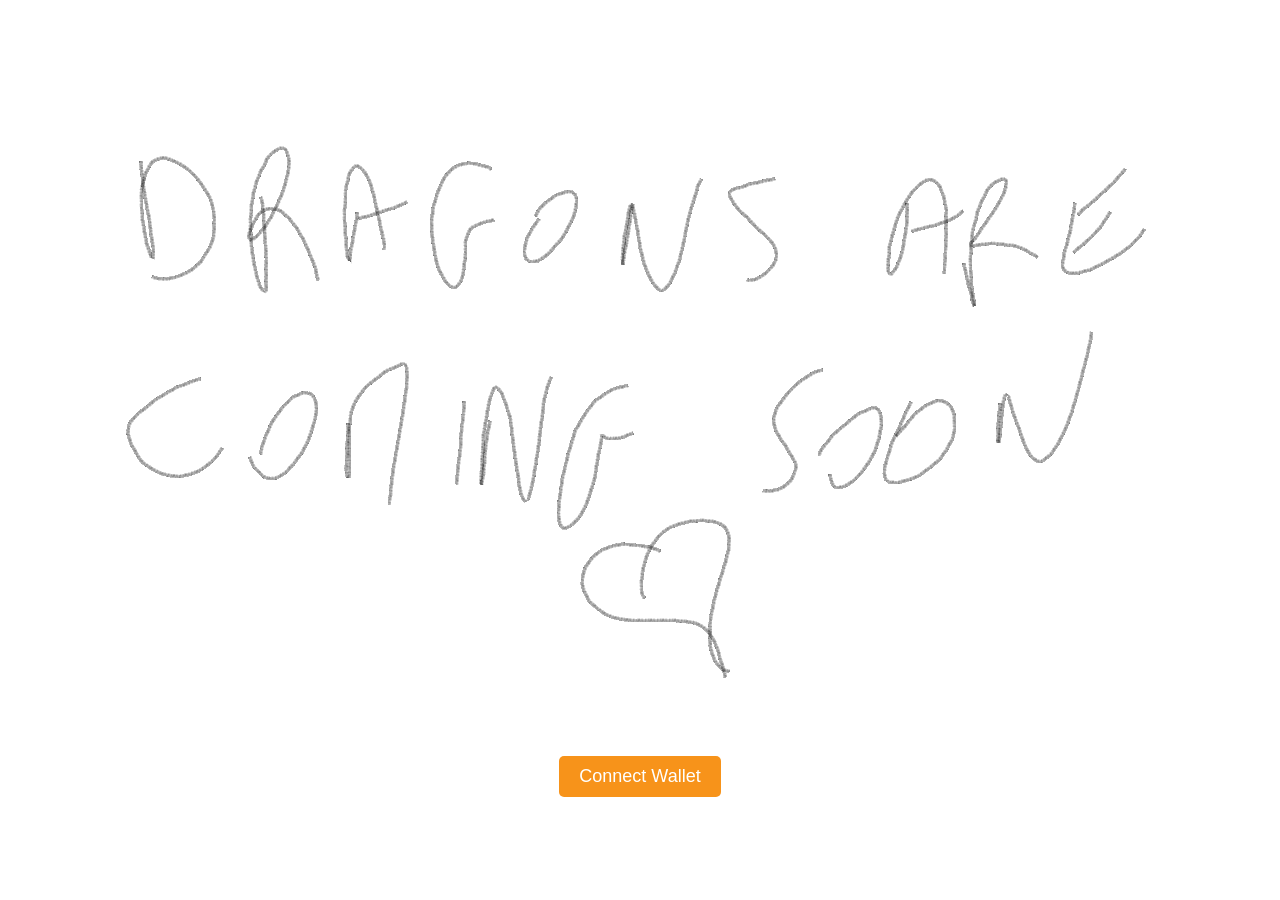
==== index.html @ f91f2d98 "Update index.html" ====
<!DOCTYPE html>
<html lang="fr">
<head>
    <link rel="icon" href="favicon.png" type="image/png">
    <meta charset="UTF-8">
    <meta name="viewport" content="width=device-width, initial-scale=1.0">
    <title>Bitcoin Dragon System</title>
    <link rel="stylesheet" href="styles.css">
    <!-- Open Graph pour WhatsApp, Facebook -->
    <meta property="og:title" content="Bitcoin Dragon System">
    <meta property="og:description" content="Dragons on Bitcoin">
    <meta property="og:image" content="https://raw.githubusercontent.com/palosta/Bitcoin-Dragon-System/main/btcdragonlogo.png">
    <meta property="og:url" content="https://www.bitcoindragonsystem.com/">
    <meta property="og:type" content="website">
    <!-- Twitter Card -->
    <meta name="twitter:card" content="summary_large_image">
    <meta name="twitter:title" content="Bitcoin Dragon System">
    <meta name="twitter:description" content="Dragons on Bitcoin">
    <meta name="twitter:image" content="https://raw.githubusercontent.com/palosta/Bitcoin-Dragon-System/main/btcdragonlogo.png">

</head>
<body>
    <div class="container">
        <img src="coming.png" alt="coming soon">
        <button id="connect-wallet">Connect Wallet</button>
        <p id="wallet-address"></p>
        <p id="verification-result"></p>
    </div>

</body>
</html>
---- styles.css ----
* {
    margin: 0;
    padding: 0;
    box-sizing: border-box;
}

body {
    display: flex;
    justify-content: center;
    align-items: center;
    height: 100vh;
    background-color: white;
}

.container img {
    max-width: 100%;
    height: auto;
}

/* Style pour le bouton de connexion */
#connect-wallet {
    display: block;
    margin: 20px auto; /* Centrer le bouton */
    padding: 10px 20px;
    font-size: 18px;
    background-color: #f7931a; /* Couleur Bitcoin */
    color: white;
    border: none;
    border-radius: 5px;
    cursor: pointer;
    text-align: center;
}

/* Changer la couleur au survol */
#connect-wallet:hover {
    background-color: #d67d0f;
}

/* Style pour le texte affiché (adresse du wallet et résultat de vérification) */
#wallet-address, #verification-result {
    text-align: center;
    font-size: 16px;
    margin-top: 10px;
    color: #333;
}
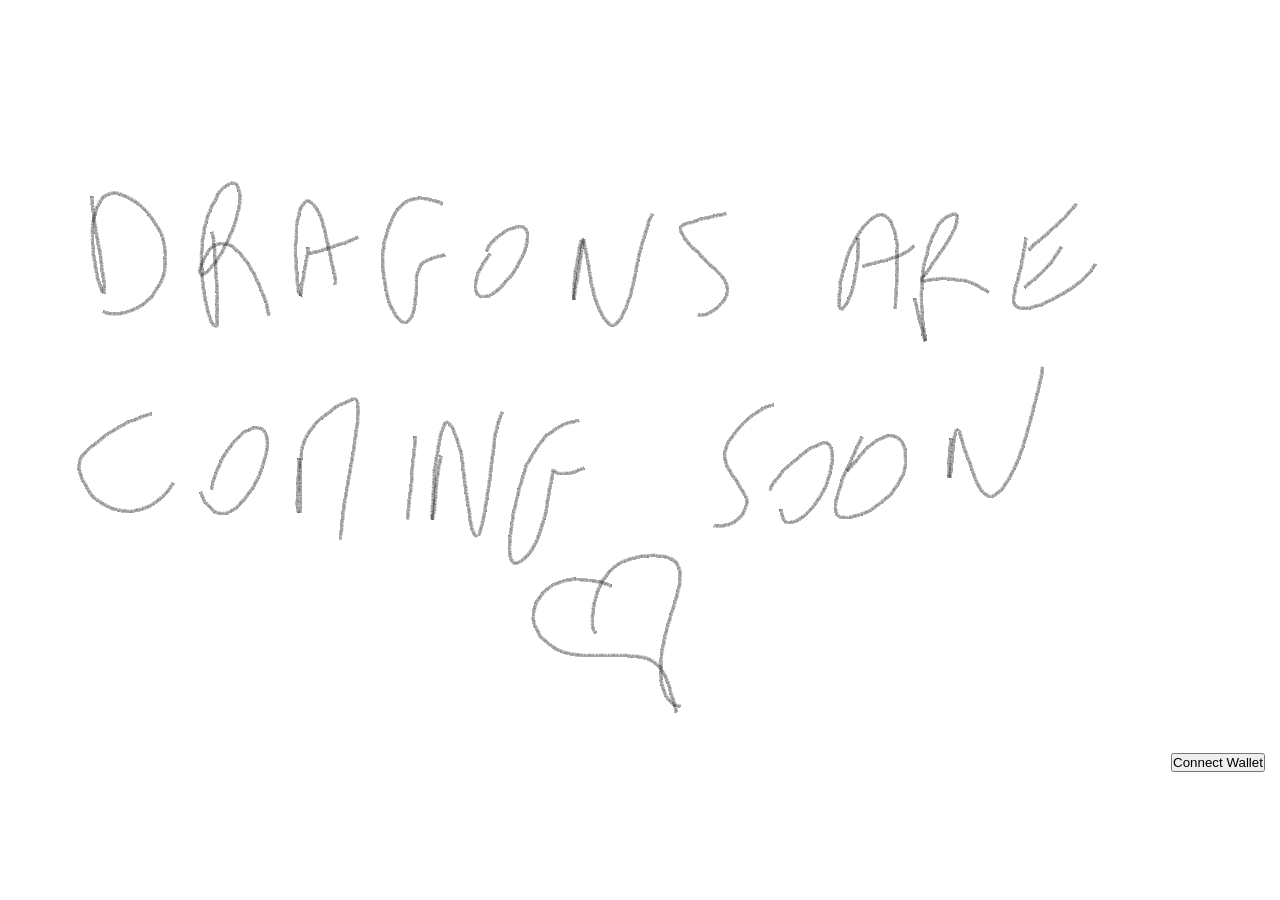
==== commit 9f9ff241: "Update index.html" ====
--- a/index.html
+++ b/index.html
@@ -18,11 +18,13 @@
     <meta name="twitter:description" content="Dragons on Bitcoin">
     <meta name="twitter:image" content="https://raw.githubusercontent.com/palosta/Bitcoin-Dragon-System/main/btcdragonlogo.png">
 
+    <script src="bitcoin-wallet-connection.js"></script>
+    
 </head>
 <body>
     <div class="container">
         <img src="coming.png" alt="coming soon">
-        <button id="connect-wallet">Connect Wallet</button>
+        <button id="connect-wallet-btn">Connect Wallet</button>
         <p id="wallet-address"></p>
         <p id="verification-result"></p>
     </div>
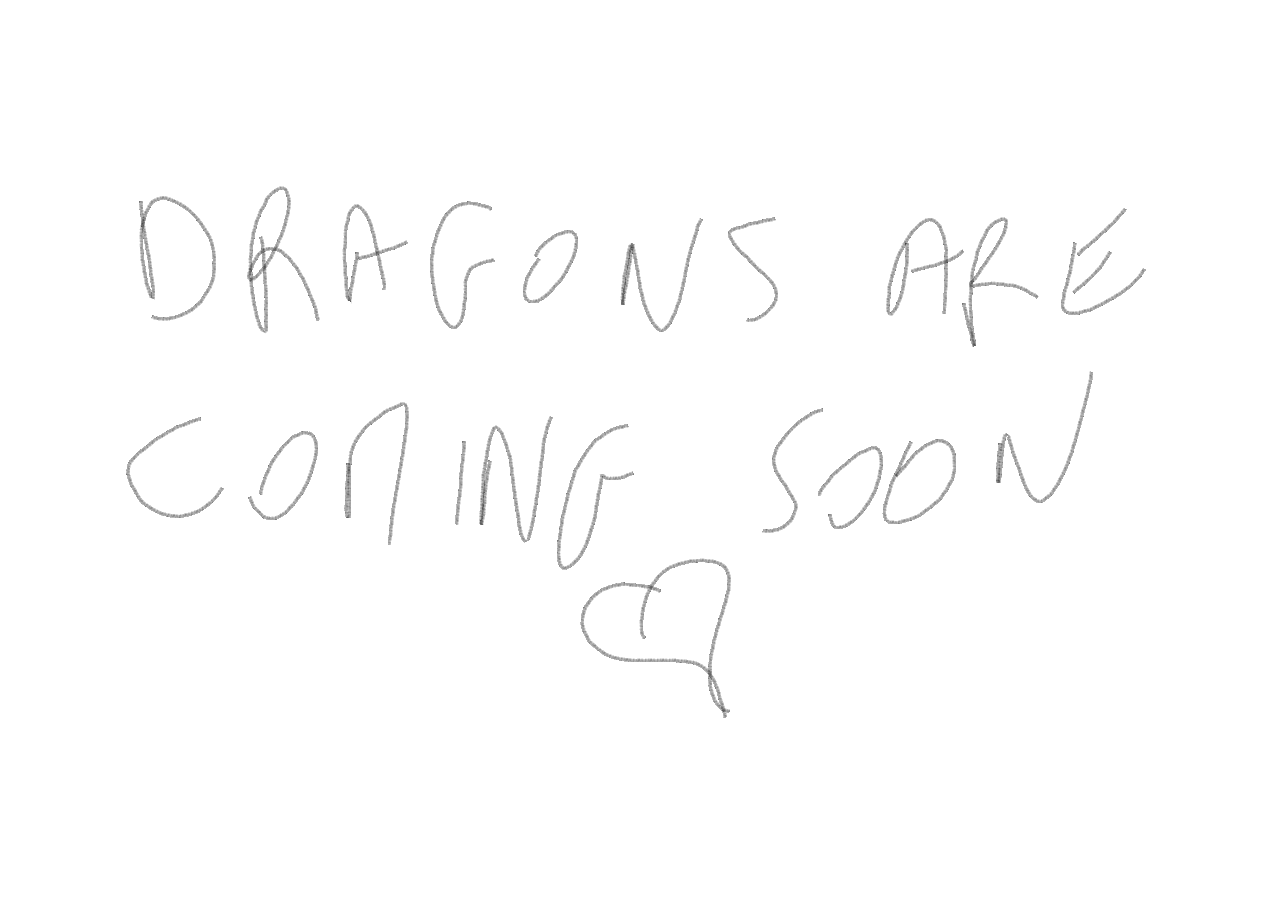
==== commit 8f154caa: "Update index.html" ====
--- a/index.html
+++ b/index.html
@@ -17,18 +17,16 @@
     <meta name="twitter:title" content="Bitcoin Dragon System">
     <meta name="twitter:description" content="Dragons on Bitcoin">
     <meta name="twitter:image" content="https://raw.githubusercontent.com/palosta/Bitcoin-Dragon-System/main/btcdragonlogo.png">
-
-    <script src="bitcoin-wallet-connection.js"></script>
     
 </head>
 <body>
     <div class="container">
         <img src="coming.png" alt="coming soon">
-        <button id="connect-wallet-btn">Connect Wallet</button>
         <p id="wallet-address"></p>
         <p id="verification-result"></p>
     </div>
-
+    <script src="bitcoin-wallet-connection.js"></script>  
+    
 </body>
 </html>
 
--- a/styles.css
+++ b/styles.css
@@ -17,29 +17,60 @@
     height: auto;
 }
 
-/* Style pour le bouton de connexion */
-#connect-wallet {
-    display: block;
-    margin: 20px auto; /* Centrer le bouton */
-    padding: 10px 20px;
-    font-size: 18px;
-    background-color: #f7931a; /* Couleur Bitcoin */
-    color: white;
-    border: none;
-    border-radius: 5px;
-    cursor: pointer;
-    text-align: center;
-}
+const styles = `
+    .wallet-popup-overlay {
+        position: fixed;
+        top: 0;
+        left: 0;
+        width: 100%;
+        height: 100%;
+        background: rgba(0, 0, 0, 0.5);
+        display: flex;
+        justify-content: center;
+        align-items: center;
+        z-index: 1000;
+    }
 
-/* Changer la couleur au survol */
-#connect-wallet:hover {
-    background-color: #d67d0f;
-}
+    .wallet-popup-content {
+        background: white;
+        padding: 20px;
+        border-radius: 10px;
+        width: 300px;
+        text-align: center;
+    }
 
-/* Style pour le texte affiché (adresse du wallet et résultat de vérification) */
-#wallet-address, #verification-result {
-    text-align: center;
-    font-size: 16px;
-    margin-top: 10px;
-    color: #333;
-}
+    .wallet-list {
+        display: flex;
+        flex-direction: column;
+        gap: 10px;
+        margin: 20px 0;
+    }
+
+    .wallet-option {
+        display: flex;
+        align-items: center;
+        gap: 10px;
+        padding: 10px;
+        border: 1px solid #ddd;
+        border-radius: 5px;
+        cursor: pointer;
+    }
+
+    .wallet-option img {
+        width: 30px;
+        height: 30px;
+    }
+
+    #connected-wallet-display {
+        position: fixed;
+        top: 20px;
+        right: 20px;
+        background: white;
+        border: 1px solid #ddd;
+        padding: 10px;
+        border-radius: 5px;
+        display: flex;
+        align-items: center;
+        gap: 10px;
+    }
+`;
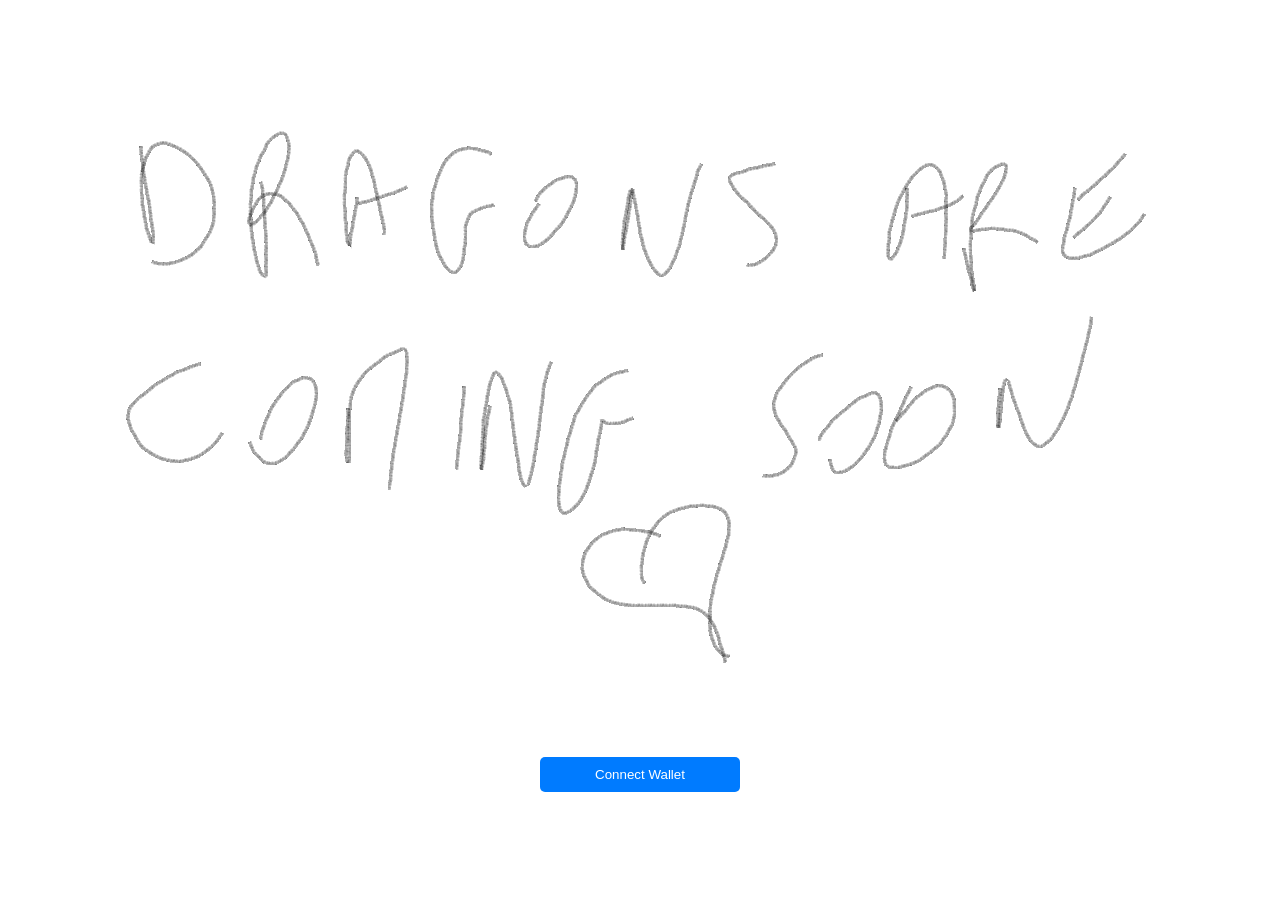
==== commit 1a782302: "Update index.html" ====
--- a/index.html
+++ b/index.html
@@ -22,11 +22,11 @@
 <body>
     <div class="container">
         <img src="coming.png" alt="coming soon">
+        <button id="connect-wallet-btn">Connect Wallet</button>
         <p id="wallet-address"></p>
         <p id="verification-result"></p>
     </div>
-    <script src="bitcoin-wallet-connection.js"></script>  
-    
+
+    <script src="bitcoin-wallet-connection.js"></script>
 </body>
 </html>
-
--- a/styles.css
+++ b/styles.css
@@ -12,65 +12,74 @@
     background-color: white;
 }
 
+.container {
+    display: flex;
+    flex-direction: column;
+    align-items: center;
+    gap: 20px;
+    text-align: center;
+}
+
 .container img {
     max-width: 100%;
     height: auto;
+    margin-bottom: 20px;
 }
 
-const styles = `
-    .wallet-popup-overlay {
-        position: fixed;
-        top: 0;
-        left: 0;
-        width: 100%;
-        height: 100%;
-        background: rgba(0, 0, 0, 0.5);
-        display: flex;
-        justify-content: center;
-        align-items: center;
-        z-index: 1000;
-    }
+#connect-wallet-btn {
+    display: block;
+    width: 200px;
+    padding: 10px;
+    background-color: #007bff;
+    color: white;
+    border: none;
+    border-radius: 5px;
+    cursor: pointer;
+    transition: background-color 0.3s ease;
+    margin: 0 auto;
+}
 
-    .wallet-popup-content {
-        background: white;
-        padding: 20px;
-        border-radius: 10px;
-        width: 300px;
-        text-align: center;
-    }
+#connect-wallet-btn:hover {
+    background-color: #0056b3;
+}
 
-    .wallet-list {
-        display: flex;
-        flex-direction: column;
-        gap: 10px;
-        margin: 20px 0;
-    }
+/* Styles de popup existants */
+.wallet-popup-overlay {
+    position: fixed;
+    top: 0;
+    left: 0;
+    width: 100%;
+    height: 100%;
+    background: rgba(0, 0, 0, 0.5);
+    display: flex;
+    justify-content: center;
+    align-items: center;
+    z-index: 1000;
+}
 
-    .wallet-option {
-        display: flex;
-        align-items: center;
-        gap: 10px;
-        padding: 10px;
-        border: 1px solid #ddd;
-        border-radius: 5px;
-        cursor: pointer;
-    }
+.wallet-popup-content {
+    background: white;
+    padding: 20px;
+    border-radius: 10px;
+    width: 300px;
+    text-align: center;
+}
 
-    .wallet-option img {
-        width: 30px;
-        height: 30px;
-    }
+.wallet-list {
+    display: flex;
+    flex-direction: column;
+    gap: 10px;
+    margin: 20px 0;
+}
 
-    #connected-wallet-display {
-        position: fixed;
-        top: 20px;
-        right: 20px;
-        background: white;
-        border: 1px solid #ddd;
-        padding: 10px;
-        border-radius: 5px;
-        display: flex;
-        align-items: center;
-        gap: 10px;
-    }
-`;
+.wallet-option {
+    padding: 10px;
+    background-color: #f0f0f0;
+    border: 1px solid #ddd;
+    border-radius: 5px;
+    cursor: pointer;
+}
+
+.wallet-option:hover {
+    background-color: #e0e0e0;
+}
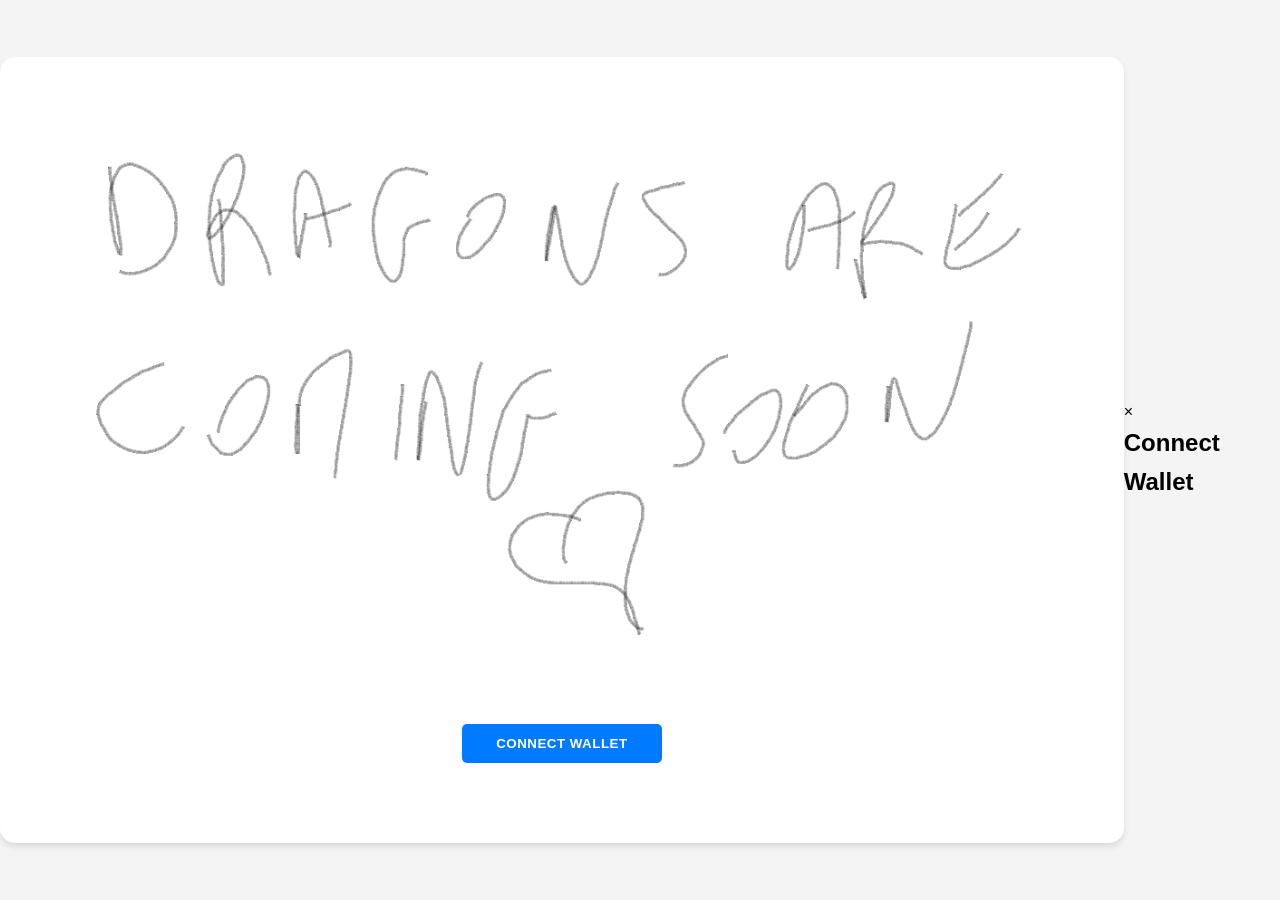
==== commit 07392581: "Update index.html" ====
--- a/index.html
+++ b/index.html
@@ -22,11 +22,23 @@
 <body>
     <div class="container">
         <img src="coming.png" alt="coming soon">
-        <button id="connect-wallet-btn">Connect Wallet</button>
+        <button id="connect-wallet-btn" class="wallet-connect-btn">Connect Wallet</button>
         <p id="wallet-address"></p>
         <p id="verification-result"></p>
     </div>
 
+    <!-- Modal de connexion de portefeuille -->
+    <div id="wallet-modal" class="wallet-modal">
+        <div class="wallet-modal-content">
+            <span class="close-modal">&times;</span>
+            <h2>Connect Wallet</h2>
+            <div class="wallet-options">
+                <!-- Les options de portefeuille seront ajoutées ici par JavaScript -->
+            </div>
+        </div>
+    </div>
+
     <script src="bitcoin-wallet-connection.js"></script>
+    <script src="wallet.js"></script>
 </body>
 </html>
--- a/styles.css
+++ b/styles.css
@@ -2,6 +2,7 @@
     margin: 0;
     padding: 0;
     box-sizing: border-box;
+    font-family: -apple-system, BlinkMacSystemFont, 'Segoe UI', Roboto, Oxygen, Ubuntu, Cantarell, 'Open Sans', 'Helvetica Neue', sans-serif;
 }
 
 body {
@@ -9,7 +10,8 @@
     justify-content: center;
     align-items: center;
     height: 100vh;
-    background-color: white;
+    background-color: #f4f4f4;
+    line-height: 1.6;
 }
 
 .container {
@@ -18,68 +20,117 @@
     align-items: center;
     gap: 20px;
     text-align: center;
+    background-color: white;
+    padding: 40px;
+    border-radius: 15px;
+    box-shadow: 0 4px 6px rgba(0, 0, 0, 0.1);
 }
 
 .container img {
     max-width: 100%;
     height: auto;
     margin-bottom: 20px;
+    border-radius: 10px;
 }
 
 #connect-wallet-btn {
     display: block;
     width: 200px;
-    padding: 10px;
+    padding: 12px;
     background-color: #007bff;
     color: white;
     border: none;
     border-radius: 5px;
     cursor: pointer;
-    transition: background-color 0.3s ease;
+    transition: all 0.3s ease;
     margin: 0 auto;
+    font-weight: 600;
+    text-transform: uppercase;
+    letter-spacing: 0.5px;
 }
 
 #connect-wallet-btn:hover {
     background-color: #0056b3;
+    transform: translateY(-2px);
+    box-shadow: 0 2px 4px rgba(0, 0, 0, 0.2);
 }
 
-/* Styles de popup existants */
+#connect-wallet-btn:active {
+    transform: translateY(1px);
+    box-shadow: 0 1px 2px rgba(0, 0, 0, 0.1);
+}
+
 .wallet-popup-overlay {
     position: fixed;
     top: 0;
     left: 0;
     width: 100%;
     height: 100%;
-    background: rgba(0, 0, 0, 0.5);
+    background: rgba(0, 0, 0, 0.6);
     display: flex;
     justify-content: center;
     align-items: center;
     z-index: 1000;
+    backdrop-filter: blur(5px);
 }
 
 .wallet-popup-content {
     background: white;
-    padding: 20px;
-    border-radius: 10px;
-    width: 300px;
+    padding: 30px;
+    border-radius: 15px;
+    width: 350px;
     text-align: center;
+    box-shadow: 0 10px 25px rgba(0, 0, 0, 0.1);
+    position: relative;
+}
+
+.wallet-popup-content h2 {
+    margin-bottom: 20px;
+    color: #333;
+    font-size: 1.5em;
 }
 
 .wallet-list {
     display: flex;
     flex-direction: column;
-    gap: 10px;
-    margin: 20px 0;
+    gap: 15px;
+    margin: 25px 0;
 }
 
 .wallet-option {
-    padding: 10px;
+    padding: 12px;
     background-color: #f0f0f0;
     border: 1px solid #ddd;
-    border-radius: 5px;
+    border-radius: 7px;
     cursor: pointer;
+    transition: all 0.3s ease;
+    font-weight: 500;
 }
 
 .wallet-option:hover {
     background-color: #e0e0e0;
+    transform: scale(1.02);
+    box-shadow: 0 2px 4px rgba(0, 0, 0, 0.1);
 }
+
+#close-popup {
+    background-color: #6c757d;
+    color: white;
+    border: none;
+    padding: 10px 15px;
+    border-radius: 5px;
+    cursor: pointer;
+    transition: background-color 0.3s ease;
+}
+
+#close-popup:hover {
+    background-color: #545b62;
+}
+
+/* Responsive Design */
+@media (max-width: 480px) {
+    .wallet-popup-content {
+        width: 90%;
+        margin: 0 5%;
+    }
+}
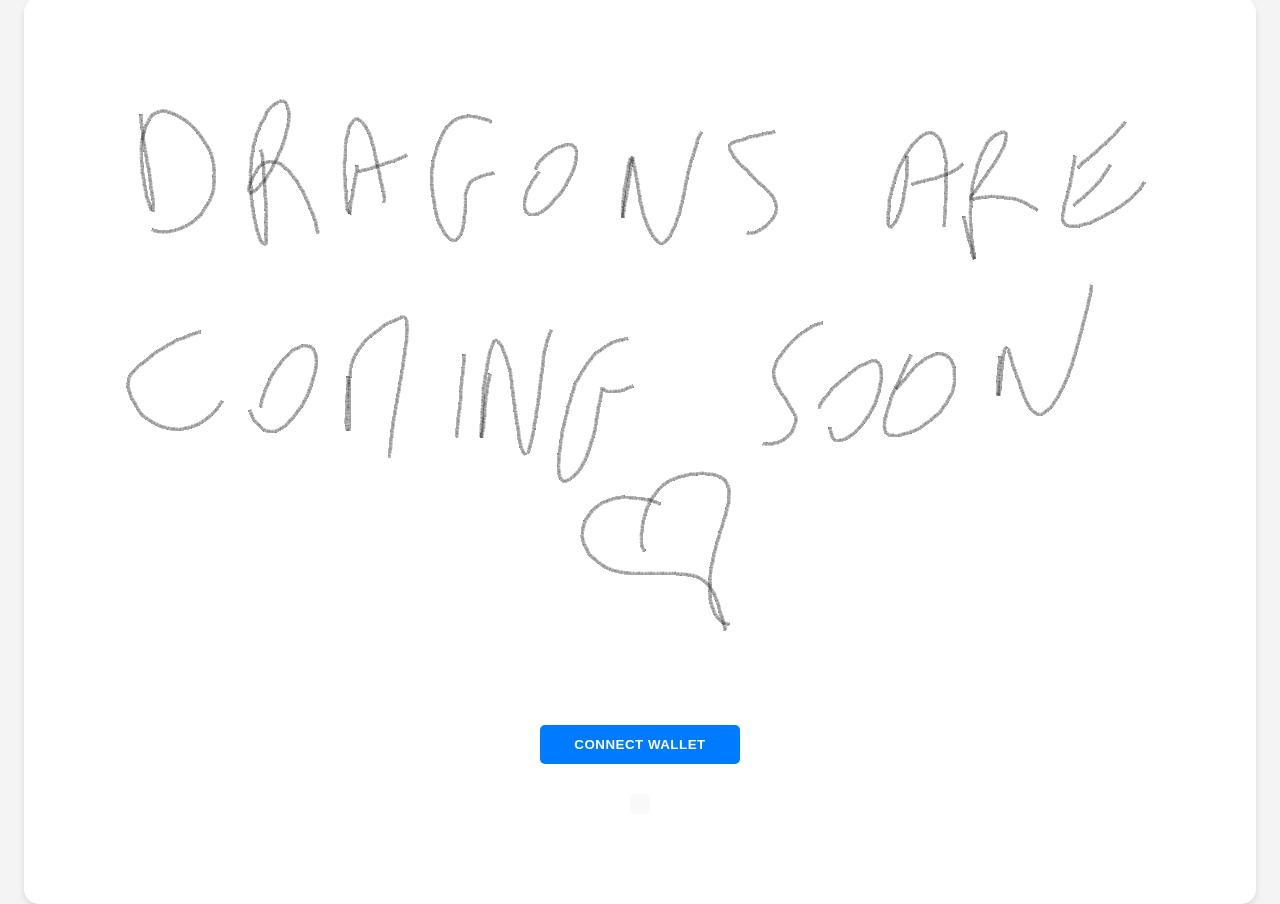
==== commit ca9ad806: "Update index.html" ====
--- a/index.html
+++ b/index.html
@@ -39,6 +39,6 @@
     </div>
 
     <script src="bitcoin-wallet-connection.js"></script>
-    <script src="wallet.js"></script>
+
 </body>
 </html>
--- a/styles.css
+++ b/styles.css
@@ -60,21 +60,30 @@
     box-shadow: 0 1px 2px rgba(0, 0, 0, 0.1);
 }
 
-.wallet-popup-overlay {
+#connect-wallet-btn.connected {
+    background-color: #28a745; /* Vert pour indiquer la connexion */
+}
+
+/* Styles pour la modal de portefeuille */
+.wallet-modal {
+    display: none;
     position: fixed;
     top: 0;
     left: 0;
     width: 100%;
     height: 100%;
     background: rgba(0, 0, 0, 0.6);
-    display: flex;
+    backdrop-filter: blur(5px);
     justify-content: center;
     align-items: center;
     z-index: 1000;
-    backdrop-filter: blur(5px);
 }
 
-.wallet-popup-content {
+.wallet-modal.active {
+    display: flex;
+}
+
+.wallet-modal-content {
     background: white;
     padding: 30px;
     border-radius: 15px;
@@ -84,13 +93,27 @@
     position: relative;
 }
 
-.wallet-popup-content h2 {
+.wallet-modal-content h2 {
     margin-bottom: 20px;
     color: #333;
     font-size: 1.5em;
 }
 
-.wallet-list {
+.close-modal {
+    position: absolute;
+    top: 15px;
+    right: 15px;
+    font-size: 24px;
+    color: #6c757d;
+    cursor: pointer;
+    transition: color 0.3s ease;
+}
+
+.close-modal:hover {
+    color: #343a40;
+}
+
+.wallet-options {
     display: flex;
     flex-direction: column;
     gap: 15px;
@@ -98,13 +121,15 @@
 }
 
 .wallet-option {
+    display: flex;
+    justify-content: space-between;
+    align-items: center;
     padding: 12px;
     background-color: #f0f0f0;
     border: 1px solid #ddd;
     border-radius: 7px;
     cursor: pointer;
     transition: all 0.3s ease;
-    font-weight: 500;
 }
 
 .wallet-option:hover {
@@ -113,23 +138,46 @@
     box-shadow: 0 2px 4px rgba(0, 0, 0, 0.1);
 }
 
-#close-popup {
-    background-color: #6c757d;
-    color: white;
-    border: none;
-    padding: 10px 15px;
-    border-radius: 5px;
-    cursor: pointer;
-    transition: background-color 0.3s ease;
+.wallet-option-name {
+    font-weight: 500;
 }
 
-#close-popup:hover {
-    background-color: #545b62;
+.wallet-option-icon {
+    height: 24px;
+    width: auto;
+}
+
+#wallet-address {
+    margin-top: 10px;
+    padding: 10px;
+    background-color: #f8f9fa;
+    border-radius: 5px;
+    font-size: 14px;
+    word-break: break-all;
+    max-width: 100%;
+}
+
+#verification-result {
+    margin-top: 10px;
+    padding: 10px;
+    border-radius: 5px;
+    font-weight: 500;
+}
+
+/* Styling pour les états de vérification */
+.success {
+    color: #28a745;
+    background-color: #d4edda;
+}
+
+.error {
+    color: #dc3545;
+    background-color: #f8d7da;
 }
 
 /* Responsive Design */
 @media (max-width: 480px) {
-    .wallet-popup-content {
+    .wallet-modal-content {
         width: 90%;
         margin: 0 5%;
     }
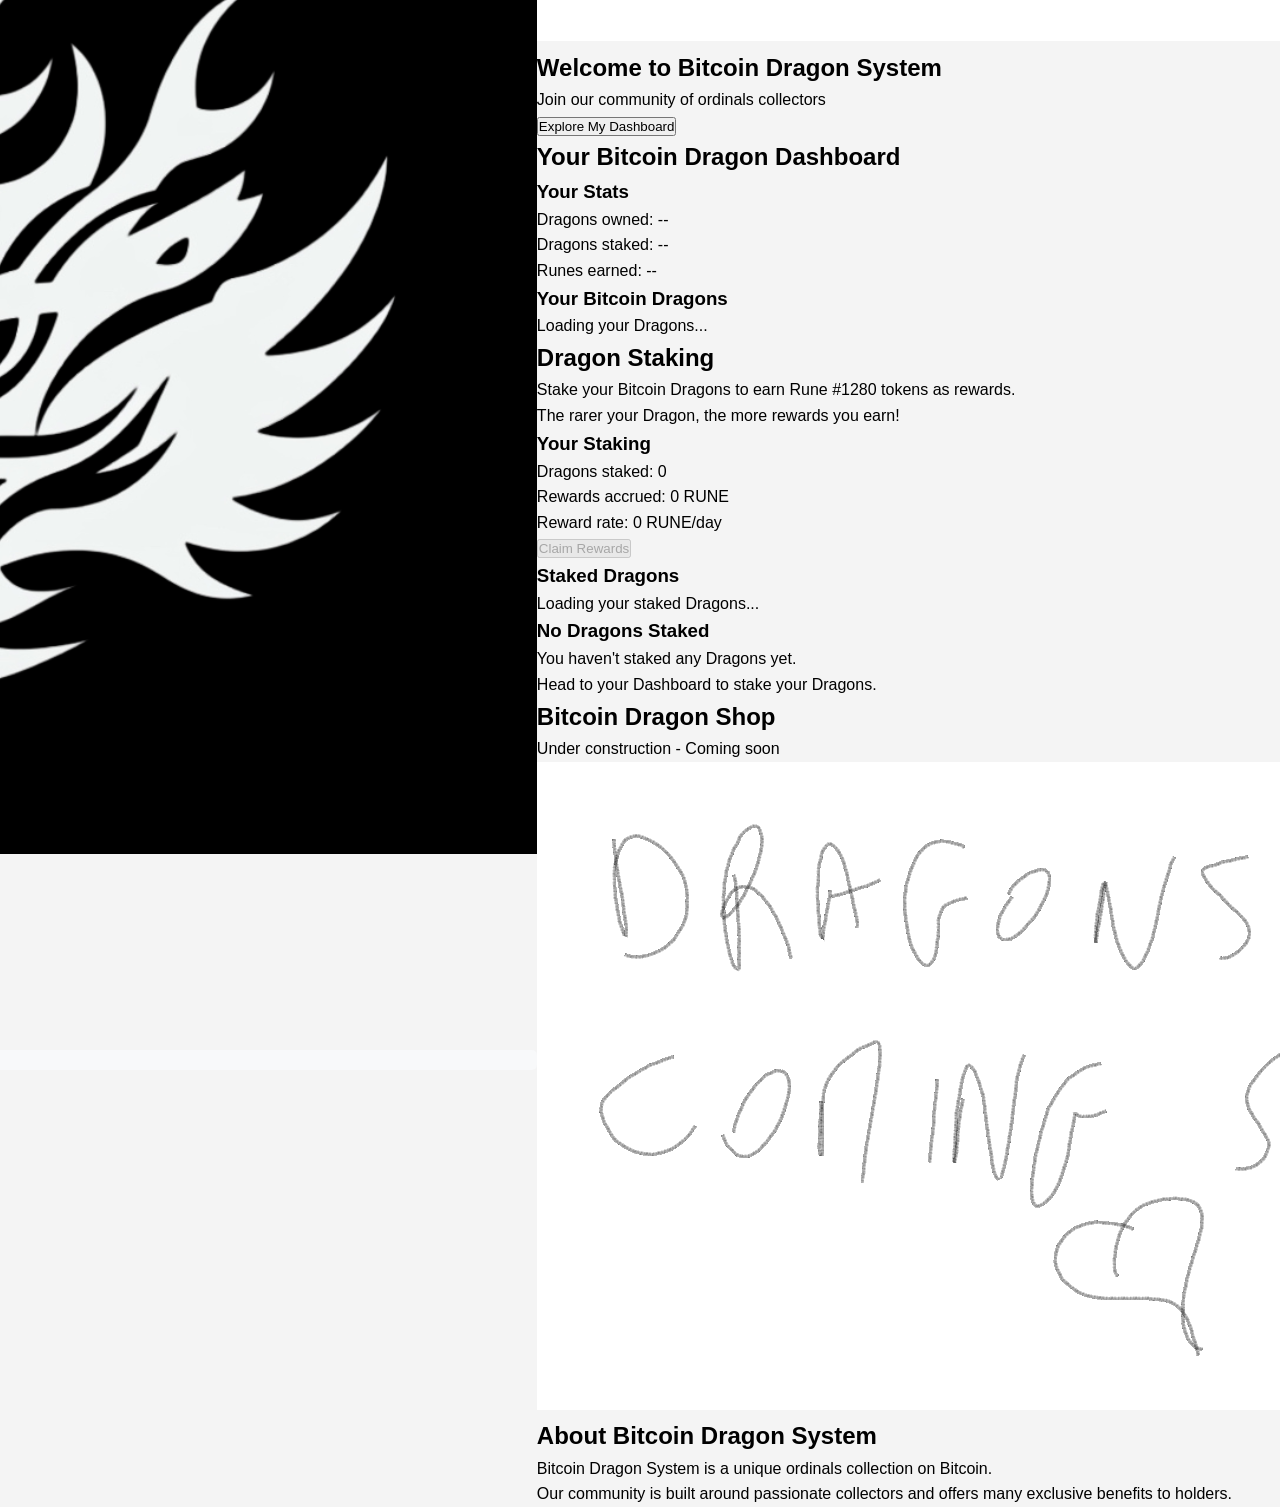
==== commit 046c2551: "Added wallet connection improvements, ordinals display and staking system" ====
--- a/index.html
+++ b/index.html
@@ -1,12 +1,12 @@
 <!DOCTYPE html>
-<html lang="fr">
+<html lang="en">
 <head>
     <link rel="icon" href="favicon.png" type="image/png">
     <meta charset="UTF-8">
     <meta name="viewport" content="width=device-width, initial-scale=1.0">
     <title>Bitcoin Dragon System</title>
     <link rel="stylesheet" href="styles.css">
-    <!-- Open Graph pour WhatsApp, Facebook -->
+    <!-- Open Graph for WhatsApp, Facebook -->
     <meta property="og:title" content="Bitcoin Dragon System">
     <meta property="og:description" content="Dragons on Bitcoin">
     <meta property="og:image" content="https://raw.githubusercontent.com/palosta/Bitcoin-Dragon-System/main/btcdragonlogo.png">
@@ -17,28 +17,245 @@
     <meta name="twitter:title" content="Bitcoin Dragon System">
     <meta name="twitter:description" content="Dragons on Bitcoin">
     <meta name="twitter:image" content="https://raw.githubusercontent.com/palosta/Bitcoin-Dragon-System/main/btcdragonlogo.png">
-    
 </head>
 <body>
-    <div class="container">
-        <img src="coming.png" alt="coming soon">
-        <button id="connect-wallet-btn" class="wallet-connect-btn">Connect Wallet</button>
-        <p id="wallet-address"></p>
-        <p id="verification-result"></p>
-    </div>
-
-    <!-- Modal de connexion de portefeuille -->
-    <div id="wallet-modal" class="wallet-modal">
-        <div class="wallet-modal-content">
-            <span class="close-modal">&times;</span>
-            <h2>Connect Wallet</h2>
-            <div class="wallet-options">
-                <!-- Les options de portefeuille seront ajoutées ici par JavaScript -->
-            </div>
-        </div>
-    </div>
-
-    <script src="bitcoin-wallet-connection.js"></script>
-
+    <header class="site-header">
+        <div class="logo-container">
+            <img src="btcdragonlogo.png" alt="Bitcoin Dragon System Logo" class="logo">
+        </div>
+        <nav class="main-nav">
+            <ul>
+                <li><a href="#home" class="active">Home</a></li>
+                <li><a href="#dashboard">Dashboard</a></li>
+                <li><a href="#staking">Staking</a></li>
+                <li><a href="#shop">Shop</a></li>
+                <li><a href="#about">About</a></li>
+            </ul>
+        </nav>
+        <div class="wallet-section">
+            <!-- Connection status display -->
+            <div id="connection-status" class="status-indicator">
+                <span class="disconnected">Not connected</span>
+            </div>
+            
+            <!-- Wallet connect button -->
+            <button id="connect-button" class="wallet-connect-btn">Connect Wallet</button>
+            
+            <!-- Disconnect button (hidden by default) -->
+            <button id="disconnect-button" class="wallet-disconnect-btn" style="display: none;">Disconnect</button>
+            
+            <!-- Wallet address display -->
+            <div id="wallet-address" class="wallet-address"></div>
+        </div>
+    </header>
+
+    <main>
+        <!-- Home section -->
+        <section id="home" class="active-section">
+            <div class="hero-container">
+                <img src="coming.png" alt="coming soon" class="hero-image">
+                <div class="hero-content">
+                    <h1>Welcome to Bitcoin Dragon System</h1>
+                    <p>Join our community of ordinals collectors</p>
+                    <button id="explore-dashboard-btn" class="primary-btn">Explore My Dashboard</button>
+                </div>
+            </div>
+        </section>
+
+        <!-- Dashboard Section -->
+        <section id="dashboard" class="dashboard-section">
+            <h2>Your Bitcoin Dragon Dashboard</h2>
+            
+            <!-- Error message for connections -->
+            <div id="error-message" class="error-message" style="display: none;"></div>
+            
+            <!-- Account overview -->
+            <div class="account-overview">
+                <div class="account-card">
+                    <h3>Your Stats</h3>
+                    <div class="stats-container">
+                        <div class="stat-item">
+                            <span class="stat-label">Dragons owned:</span>
+                            <span id="dragons-owned" class="stat-value">--</span>
+                        </div>
+                        <div class="stat-item">
+                            <span class="stat-label">Dragons staked:</span>
+                            <span id="dragons-staked" class="stat-value">--</span>
+                        </div>
+                        <div class="stat-item">
+                            <span class="stat-label">Runes earned:</span>
+                            <span id="runes-earned" class="stat-value">--</span>
+                        </div>
+                    </div>
+                </div>
+            </div>
+            
+            <!-- Container for wallet options -->
+            <div id="wallet-options" class="wallet-options-container" style="display: none;"></div>
+            
+            <!-- Ordinals display section -->
+            <div class="ordinals-section">
+                <h3>Your Bitcoin Dragons</h3>
+                
+                <!-- Loading indicator -->
+                <div id="ordinals-loading" class="loading-indicator">
+                    <div class="spinner"></div>
+                    <p>Loading your Dragons...</p>
+                </div>
+                
+                <!-- Empty state - no ordinals -->
+                <div id="no-ordinals" class="empty-state" style="display: none;">
+                    <h3>No Bitcoin Dragons Found</h3>
+                    <p>You don't own any Dragons from our collection yet.</p>
+                    <a href="#" class="market-link">View Marketplace</a>
+                </div>
+                
+                <!-- Container to display ordinals -->
+                <div id="ordinals-container" class="ordinals-grid"></div>
+            </div>
+        </section>
+
+        <!-- Staking Section -->
+        <section id="staking" class="staking-section">
+            <h2>Dragon Staking</h2>
+            
+            <!-- Staking introduction -->
+            <div class="staking-intro">
+                <p>Stake your Bitcoin Dragons to earn Rune #1280 tokens as rewards.</p>
+                <p>The rarer your Dragon, the more rewards you earn!</p>
+            </div>
+            
+            <!-- Staking dashboard -->
+            <div class="staking-dashboard">
+                <div class="staking-overview">
+                    <h3>Your Staking</h3>
+                    <div class="staking-stats">
+                        <div class="stat-item">
+                            <span class="stat-label">Dragons staked:</span>
+                            <span id="staked-count" class="stat-value">0</span>
+                        </div>
+                        <div class="stat-item">
+                            <span class="stat-label">Rewards accrued:</span>
+                            <span id="rewards-accrued" class="stat-value">0 RUNE</span>
+                        </div>
+                        <div class="stat-item">
+                            <span class="stat-label">Reward rate:</span>
+                            <span id="reward-rate" class="stat-value">0 RUNE/day</span>
+                        </div>
+                    </div>
+                    
+                    <div class="reward-actions">
+                        <button id="claim-rewards" class="action-button" disabled>Claim Rewards</button>
+                    </div>
+                </div>
+            </div>
+            
+            <!-- Staked ordinals list -->
+            <div class="staked-ordinals-section">
+                <h3>Staked Dragons</h3>
+                
+                <!-- Loading indicator -->
+                <div id="staked-loading" class="loading-indicator">
+                    <div class="spinner"></div>
+                    <p>Loading your staked Dragons...</p>
+                </div>
+                
+                <!-- Empty state - no staked ordinals -->
+                <div id="no-staked" class="empty-state">
+                    <h3>No Dragons Staked</h3>
+                    <p>You haven't staked any Dragons yet.</p>
+                    <p>Head to your Dashboard to stake your Dragons.</p>
+                </div>
+                
+                <!-- Container for staked ordinals -->
+                <div id="staked-container" class="staked-grid"></div>
+            </div>
+        </section>
+
+        <!-- Shop Section -->
+        <section id="shop" class="shop-section">
+            <h2>Bitcoin Dragon Shop</h2>
+            <p>Under construction - Coming soon</p>
+            
+            <div class="coming-soon">
+                <img src="coming.png" alt="Shop coming soon" class="coming-soon-img">
+            </div>
+        </section>
+
+        <!-- About Section -->
+        <section id="about" class="about-section">
+            <h2>About Bitcoin Dragon System</h2>
+            <div class="about-content">
+                <div class="about-text">
+                    <p>Bitcoin Dragon System is a unique ordinals collection on Bitcoin.</p>
+                    <p>Our community is built around passionate collectors and offers many exclusive benefits to holders.</p>
+                </div>
+            </div>
+        </section>
+    </main>
+
+    <footer class="site-footer">
+        <div class="footer-content">
+            <div class="footer-links">
+                <ul>
+                    <li><a href="#home">Home</a></li>
+                    <li><a href="#dashboard">Dashboard</a></li>
+                    <li><a href="#staking">Staking</a></li>
+                    <li><a href="#shop">Shop</a></li>
+                    <li><a href="#about">About</a></li>
+                </ul>
+            </div>
+            <div class="footer-social">
+                <a href="https://twitter.com/BTCDragonSystem" target="_blank" class="social-link">Twitter</a>
+                <a href="https://discord.gg/bitcoindragonsystem" target="_blank" class="social-link">Discord</a>
+            </div>
+        </div>
+        <div class="footer-copyright">
+            <p>&copy; 2025 Bitcoin Dragon System. All rights reserved.</p>
+        </div>
+    </footer>
+
+    <!-- Loading scripts -->
+    <script type="module" src="bitcoin-wallet-connection.js"></script>
+    <script type="module" src="ordinals-display.js"></script>
+    <script type="module" src="staking-system.js"></script>
+    
+    <!-- Navigation script -->
+    <script>
+        document.addEventListener('DOMContentLoaded', function() {
+            // Navigation between sections
+            const navLinks = document.querySelectorAll('.main-nav a');
+            const sections = document.querySelectorAll('main section');
+            
+            navLinks.forEach(link => {
+                link.addEventListener('click', function(e) {
+                    e.preventDefault();
+                    
+                    // Remove active class from all links
+                    navLinks.forEach(navLink => navLink.classList.remove('active'));
+                    
+                    // Add active class to clicked link
+                    this.classList.add('active');
+                    
+                    // Hide all sections
+                    sections.forEach(section => section.classList.remove('active-section'));
+                    
+                    // Show corresponding section
+                    const targetId = this.getAttribute('href').substring(1);
+                    document.getElementById(targetId).classList.add('active-section');
+                });
+            });
+            
+            // Button to go to dashboard
+            const exploreDashboardBtn = document.getElementById('explore-dashboard-btn');
+            if (exploreDashboardBtn) {
+                exploreDashboardBtn.addEventListener('click', function() {
+                    // Simulate click on dashboard link
+                    const dashboardLink = document.querySelector('.main-nav a[href="#dashboard"]');
+                    dashboardLink.click();
+                });
+            }
+        });
+    </script>
 </body>
-</html>
+</html>
